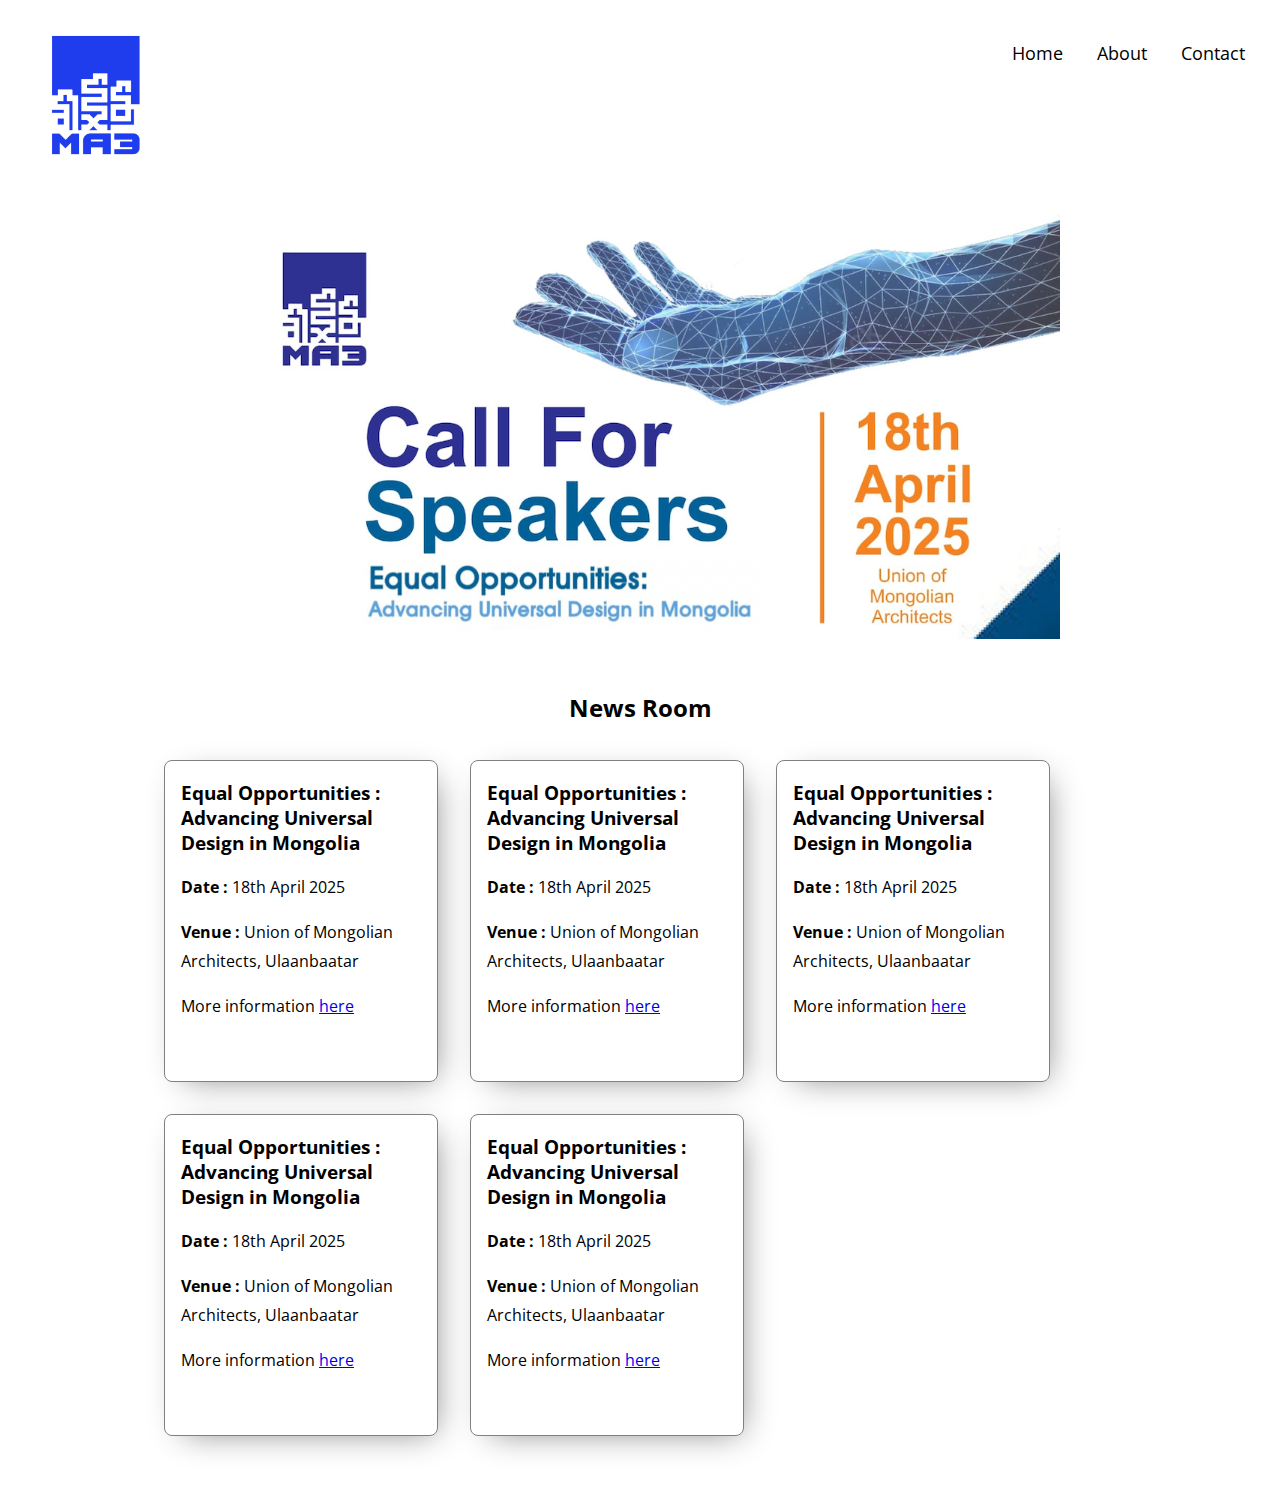
==== index.html @ bc42f4e1 "main->index" ====
<!DOCTYPE html>
<html lang="en">
<head>
  <meta charset="UTF-8">
  <meta name="viewport" content="width=device-width, initial-scale=1.0">
  <link rel="preconnect" href="https://fonts.googleapis.com">
  <link rel="preconnect" href="https://fonts.gstatic.com" crossorigin>
  <link href="https://fonts.googleapis.com/css2?family=Montserrat:ital,wght@0,100..900;1,100..900&family=Open+Sans:ital,wght@0,300..800;1,300..800&family=Roboto:ital,wght@0,100..900;1,100..900&display=swap" rel="stylesheet">
  <title>UMA Homepage</title>
  <link href="./ressources/index/index.css" type="text/css" rel="stylesheet">
</head>
<body>
  <!-- Navigation -->
  <header class="header">
      <nav class="navbar">
        <div class="navdiv">
          <div><img class="logo" src="./ressources/index/UMA_logo.jpg" alt="UMA_logo"/></div>
          <ul>
            <li class="nav"><a href="./index.html">Home</a></li>
            <li class="nav"><a href="./about.html">About</a></li>
            <li class="nav"><a href="./contact.html">Contact</a></li>
          </ul>
        </div>
      </nav>
  <header>

  <!-- Sliding section -->
 <section class="container">
  <div class="slider-wrapper">
    <div class="slider">
      <img src="./ressources/index/slide-3.png" alt="" id="slide-3">
      <img src="./ressources/index/slide-1.jpg" alt="" id="slide-1">
      <img src="./ressources/index/slide-2.png" alt="" id="slide-2">
      <img src="./ressources/index/slide-4.jpg" alt="" id="slide-4">
      <img src="./ressources/index/slide-5.png" alt="" id="slide-5">
    </div>
    <div class="slider-nav">
      <a href="#slide-1"></a>
      <a href="#slide-2"></a>
      <a href="#slide-3"></a>
      <a href="#slide-4"></a>
      <a href="#slide-5"></a>

    </div>
  </div>
 </section>

  <!-- Sections -->

  <section class="News">
    <h2>
      News Room
    </h2>
    <div class="news-wrapper">
      <div class="news-container">
        <h3>Equal Opportunities : Advancing Universal Design in Mongolia</h3>
        <p><strong>Date :</strong> 18th April 2025</li></p>
        <p><strong>Venue :</strong> Union of Mongolian Architects, Ulaanbaatar</p>
        <p>More information <a href="./eqopp.html">here</a></p>
      </div>

      <div class="news-container">
        <h3>Equal Opportunities : Advancing Universal Design in Mongolia</h3>
        <p><strong>Date :</strong> 18th April 2025</li></p>
        <p><strong>Venue :</strong> Union of Mongolian Architects, Ulaanbaatar</p>
        <p>More information <a href="./eqopp.html">here</a></p>
      </div>

      <div class="news-container">
        <h3>Equal Opportunities : Advancing Universal Design in Mongolia</h3>
        <p><strong>Date :</strong> 18th April 2025</li></p>
        <p><strong>Venue :</strong> Union of Mongolian Architects, Ulaanbaatar</p>
        <p>More information <a href="./eqopp.html">here</a></p>
      </div>

      <div class="news-container">
        <h3>Equal Opportunities : Advancing Universal Design in Mongolia</h3>
        <p><strong>Date :</strong> 18th April 2025</li></p>
        <p><strong>Venue :</strong> Union of Mongolian Architects, Ulaanbaatar</p>
        <p>More information <a href="./eqopp.html">here</a></p>
      </div>

      <div class="news-container">
        <h3>Equal Opportunities : Advancing Universal Design in Mongolia</h3>
        <p><strong>Date :</strong> 18th April 2025</li></p>
        <p><strong>Venue :</strong> Union of Mongolian Architects, Ulaanbaatar</p>
        <p>More information <a href="./eqopp.html">here</a></p>
      </div>
    </div>
  </section>
---- ressources/index/index.css ----
/* General Styles */
body {
    font-family: "Open Sans", sans-serif;
    margin: 0;
    padding: 0;
    box-sizing: border-box;
}

p {
    line-height: 1.8;
}

li {
        line-height: 2;
}
/* Navigation Styles */
header.header {
    background-color: #fff;
    padding: 20px;
    text-align: center;
}

header .navdiv {
    width: 100%;
    display: flex;
    align-items: top;
    justify-content: space-between;
}

li.nav {
    list-style: none;
    display: inline-block;
}

header .logo {
    width: 150px;

}

header h1 {
    margin: 0;
    font-size: 1.5rem;
}

nav a {
    color: black;
    text-decoration: none;
    margin: 0 15px;
    font-size: 1.1rem;
}

nav a:hover {
    text-decoration: underline;
}

/* Sliding section */

.container {
    padding: 2rem 0;
}

.slider-wrapper {
    position: relative;
    max-width: 100vw;
    margin: 0 auto;
}

.slider {
    display: flex;
    overflow: hidden;
    overflow-x: auto;
    scroll-snap-type: x mandatory;
    scroll-behavior: smooth;
    /*box-shadow: 0 1.5rem 3rem -0.75rem hsla(0, 0%, 0%, 0.25);*/
    border-radius: 0.5rem;
}

.slider figure {
    position: relative;
    display: flex;
    animation: 20s slider infinite;
}

.slider img {
    flex: 0 0 100%;
    scroll-snap-align: start;
    object-fit: scale-down;
    max-width: 100%;
    max-height: 27rem;
}

.slider-nav {
    display: flex;
    column-gap: 1rem;
    position: absolute;
    bottom: 2 rem;
    left: 50%;
    transform: translateX(-50%);
    z-index: 1;
}

.slider-nav a {
    width: 0.5rem;
    height: 0.5rem;
    border-radius: 50%;
    background-color: #fff;
    opacity: 0.75;
    transition: opacity ease 250ms;
}

.slider-nav a:hover {
    opacity: 1;
}

/* Sections */

div.news-wrapper {
    display: flex;
    flex-wrap: wrap;
    align-items: left;
    margin: 1rem 10vw;
}

div.news-container {
    width: 15rem;
    height: 20rem;
    border: 1px solid gray;
    margin: 1rem 1rem;
    padding: 0 1rem;
    overflow-y: scroll;
    border-radius: 0.5rem;
    box-shadow: 0.5rem 0.5rem 2rem -0.75rem gray;
    text-align: left;
}

div.news-container:hover {
    background-color: rgb(236, 236, 248);
    transition: ease-in 2s;
}

div.news-container li {
    list-style: none;
}
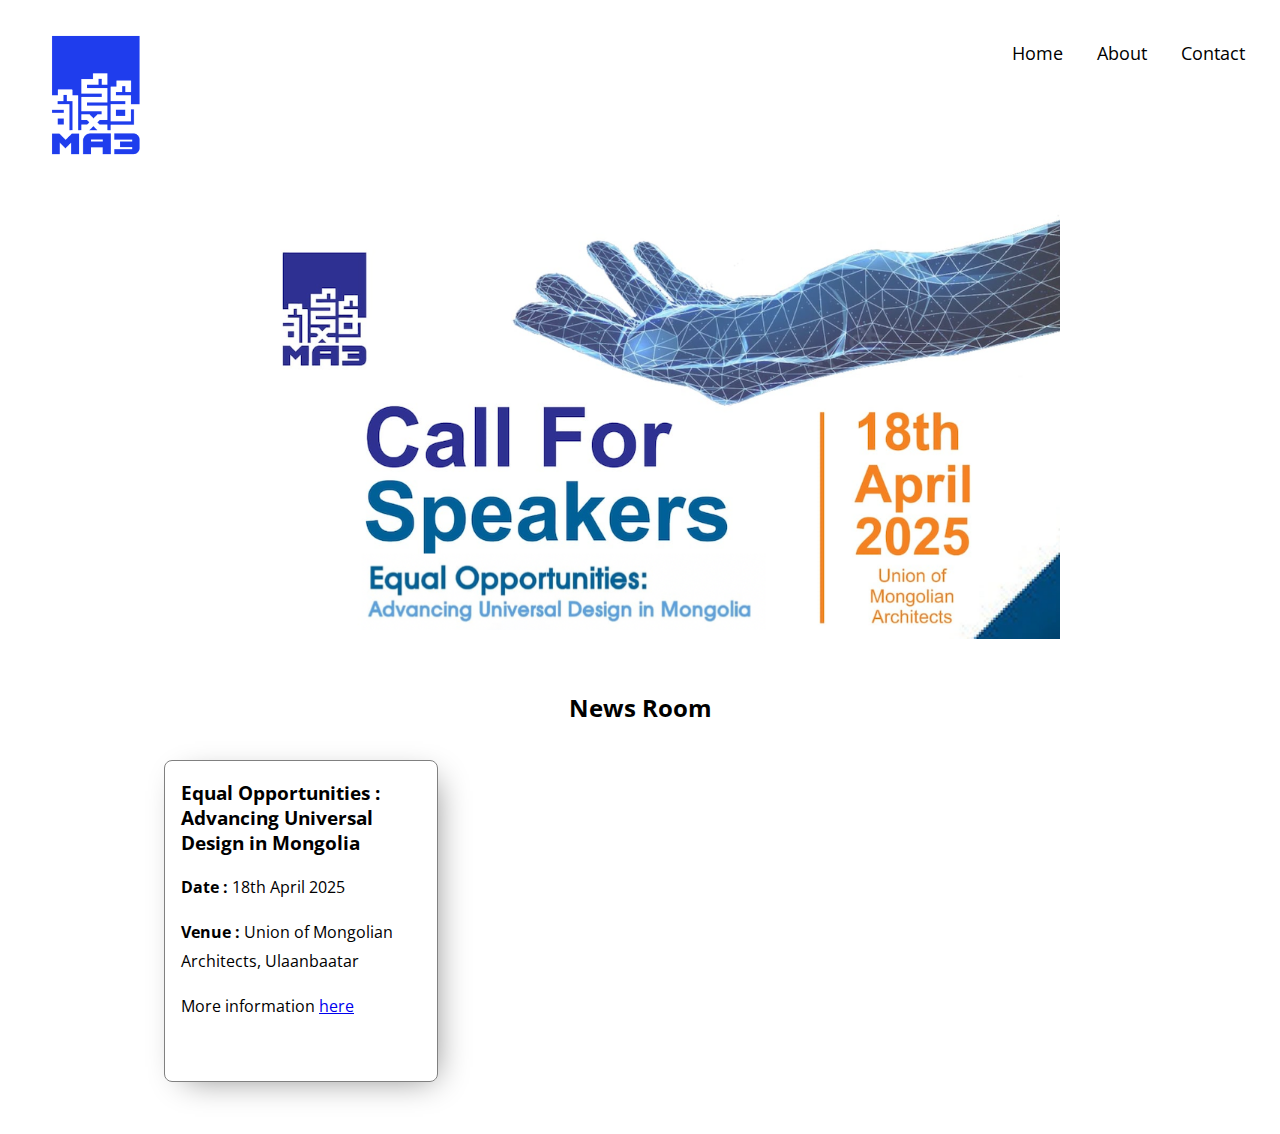
==== commit e6875ad0: "edit index.html" ====
--- a/index.html
+++ b/index.html
@@ -58,7 +58,7 @@
         <p><strong>Venue :</strong> Union of Mongolian Architects, Ulaanbaatar</p>
         <p>More information <a href="./eqopp.html">here</a></p>
       </div>
-
+<!--
       <div class="news-container">
         <h3>Equal Opportunities : Advancing Universal Design in Mongolia</h3>
         <p><strong>Date :</strong> 18th April 2025</li></p>
@@ -87,4 +87,5 @@
         <p>More information <a href="./eqopp.html">here</a></p>
       </div>
     </div>
+  -->
   </section>